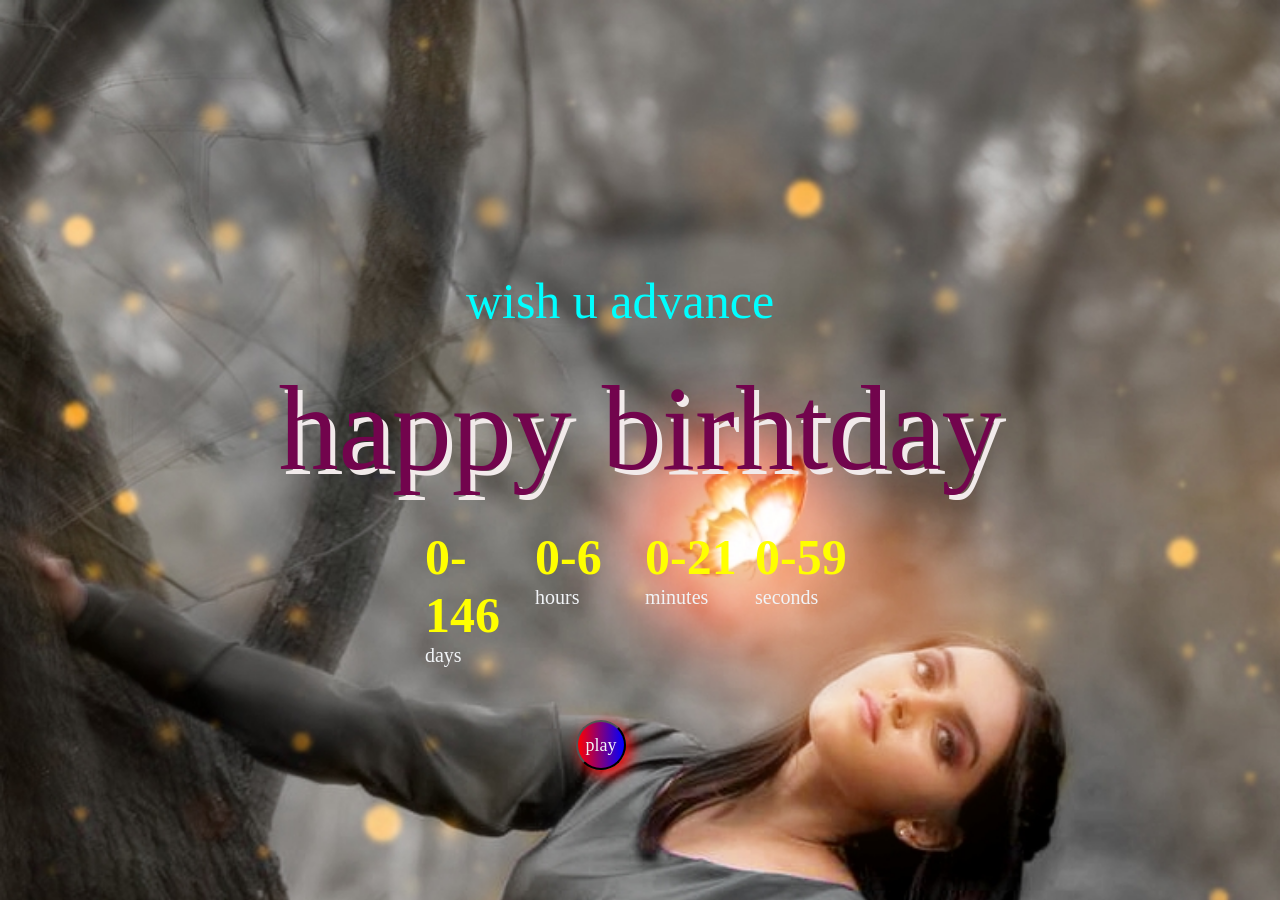
==== index.html @ 774652c4 "Rename year.html to index.html" ====
<!DOCTYPE html>
<html lang="en">
<head>
    <meta charset="UTF-8">
    <meta name="viewport" content="width=device-width, initial-scale=1.0">
    <title>countdown timer</title>
    <link rel="stylesheet" href="csc.css">
</head>
<body>
  
   <div class="img">
    <div>
  
   <p>wish u advance</p>
   <h2 class="newyear"> happy birhtday</h2>
   <div class="counter">

    <div class="box">
        <h2 id="days">00</h2>
        <small>days</small>
    </div>

    <div class="box">
        <h2 id="hours">00</h2>
        <small>hours</small>
    </div>

    <div class="box">
        <h2 id="minutes">00</h2>
        <small>minutes</small>
    </div>

    <div class="box">
        <h2 id="seconds">00</h2>
        <small>seconds</small>
    </div>
   </div>
   <audio id="myaudio"  loop>
    <source src="audio.mp3" type="audio/ogg">
    <source src="audio.mp3" type="audio/mpeg">

   </audio>

   <button  class="btn"  onclick="playAudio()">play</button>
</div>
</div>
<script src="java.js">

</script>
<script>
    var x=document.getElementById("myaudio");
    function playAudio(){
        x.play();
    }
 
    </script>
</body>
</html>
---- csc.css ----
*{
margin: 0;
padding: 0;
font-family: 'Times New Roman', Times, serif;
color: rgb(241, 244, 247);
}

img{

    width:100vw;
    height:100vh;
    position: absolute;
   
}
.img{
    position: absolute;
    display: grid;
    place-content: center;
    width:100%;
    height: 100%;
 
 background-image: url(vjkalyani.jpg);
    background-size: cover;
    background-repeat: no-repeat;
}


.counter{
    
    display: flex;
    justify-content: center;
    align-items: center;
    margin-top:30px;
    gap:10px;
   

}
p{
    font-size:20px;
    text-align: center;
    color: yellow;
}
.newyear{
    font-size: 15px;
    font-weight: 400;
    margin-top:30px;
    text-align: center;
}
.box{
    width:50px;
    height:50px;
}
.box h2
{
    font-size:20px;
    
}
.box small{
    font-size:10px;
}
@media(min-width:576px) 
{
   .img{
    -webkit-animation: name 5s infinite;
    animation-name: name 5s infinite;


   }
   @-webkit-keyframes name{
    0%{background-image: url(vjkalyani\ 1.jpg);}
    30%{background-image: url(vj\ kalyani\ 2.jpg);}
    60%{background-image: url(vjkalyani\ 3.jpg);}
    75%{background-image: url(vjkalyani\ 4.jpg);}
    100%{background-image: url(vjkalyani\ 4.jpg);}
}
@keyframes name{
    0%{background-image: url(vjkalyani\ 1.jpg);}
    30%{background-image: url(vj\ kalyani\ 2.jpg);}
    60%{background-image: url(vjkalyani\ 3.jpg);}
    75%{background-image: url(vjkalyani\ 4.jpg);}
    100%{background-image: url(vjkalyani\ 4.jpg);}
}

    .newyear{
    font-size:60px;
    color: rgb(114, 4, 77);
    text-shadow: 5px 5px 0px rgb(241, 234, 234);
    }
    p{
        font-size: 30px;
        color: aqua;
        position: relative;
        left:-20px;
    }
    .box h2{
        font-size: 30px;
        color: yellow;
    }
    .box{
        width:70px;
        height: 70px;
    }
    .box small{
        font-size: 15px;
    }
 
}
@media(min-width:768px){

 
    .newyear{
        font-size: 120px;
    }
    p{
        font-size: 50px;;
    }
.box h2{
    font-size:50px;

}
.box{
    width:100px;
    height:100px;
}
.box small{
    font-size: 20px;
}
.btn{
    background-color: aqua;
    position:fixed;
    left:45%;
    height: 50px;
    font-size: 18px;
    background: linear-gradient(90deg, red, blue);
    border-radius: 25px;
    top:80%;
}
}
button{
    background-color: black;
    width: 50px;
    position:relative;
    left:30%;
    top:20%;
    height: 50px;
    border-radius: 25px;
    background: linear-gradient(90deg, red, blue);
    box-shadow: 5px 5px 15px rgb(248, 4, 4);
}
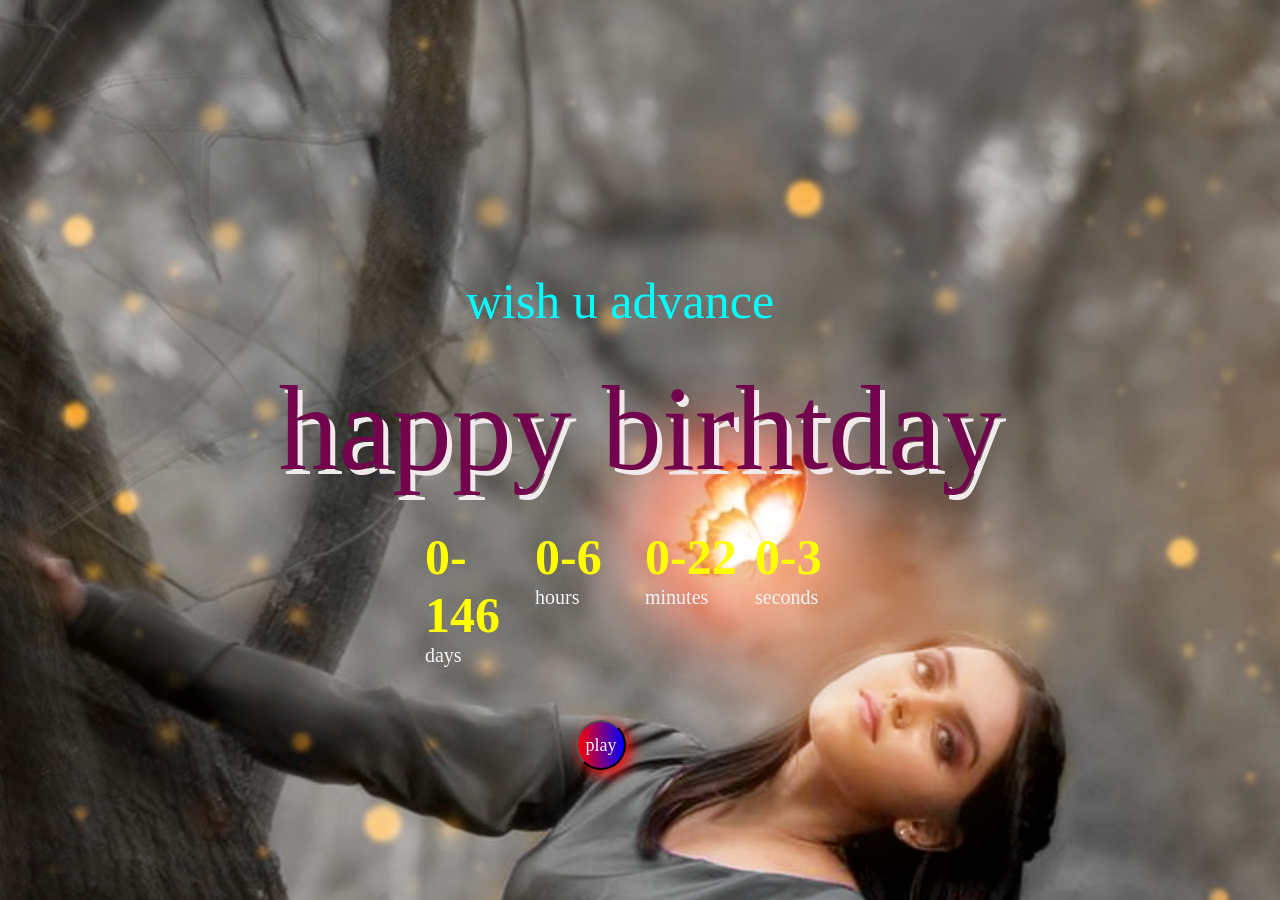
==== commit 29e488c9: "Update index.html" ====
--- a/index.html
+++ b/index.html
@@ -3,7 +3,7 @@
 <head>
     <meta charset="UTF-8">
     <meta name="viewport" content="width=device-width, initial-scale=1.0">
-    <title>countdown timer</title>
+    <title>happyvjk</title>
     <link rel="stylesheet" href="csc.css">
 </head>
 <body>
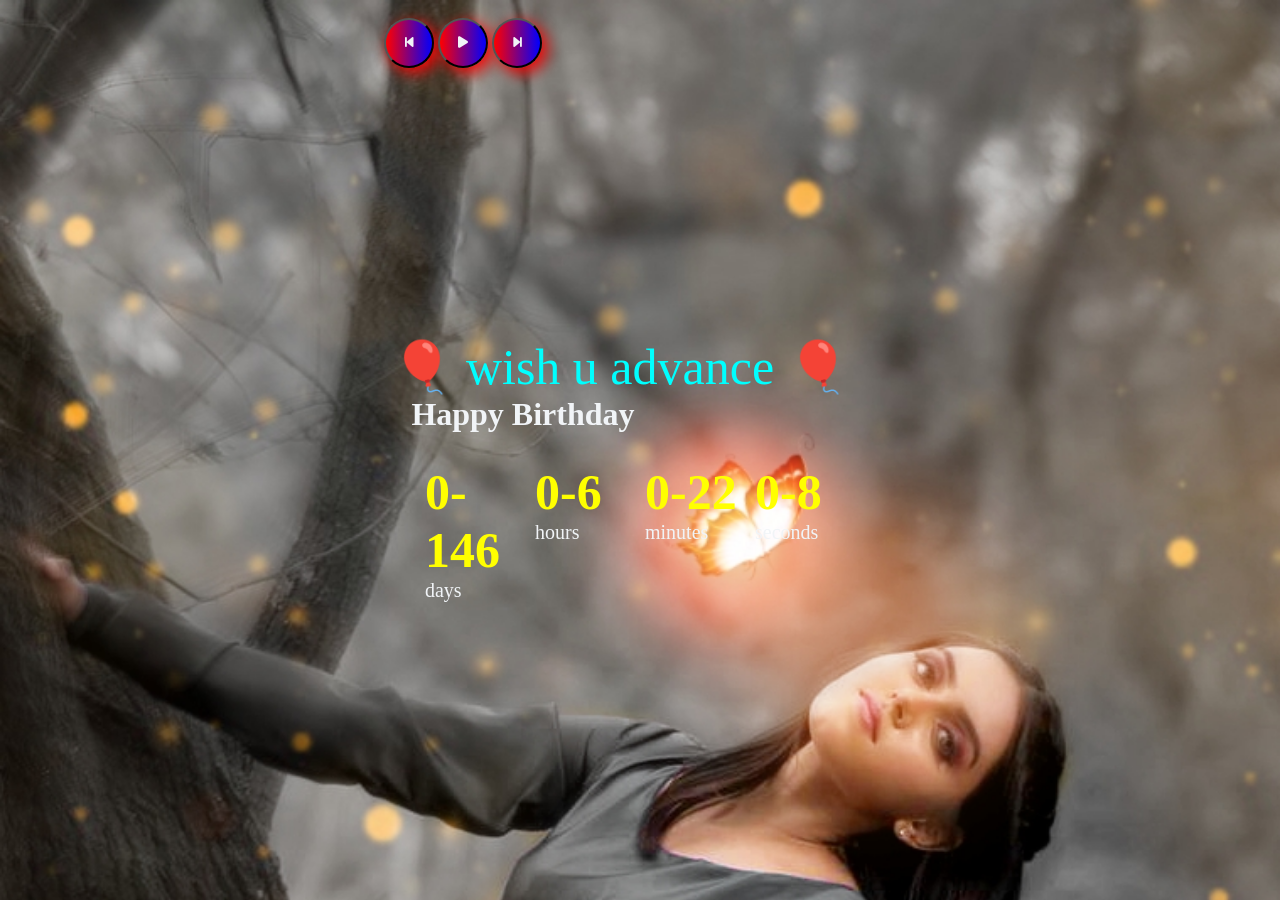
==== commit b7241584: "Update index.html" ====
--- a/index.html
+++ b/index.html
@@ -3,56 +3,80 @@
 <head>
     <meta charset="UTF-8">
     <meta name="viewport" content="width=device-width, initial-scale=1.0">
-    <title>happyvjk</title>
+     <link rel="icon" type="image/x-icon" href="logo.ico">
+    <title>Happy Birthday VJ Kalyani</title>
     <link rel="stylesheet" href="csc.css">
+    <link rel="stylesheet" href="https://cdnjs.cloudflare.com/ajax/libs/font-awesome/6.5.2/css/all.min.css">
 </head>
 <body>
-  
-   <div class="img">
-    <div>
-  
-   <p>wish u advance</p>
-   <h2 class="newyear"> happy birhtday</h2>
-   <div class="counter">
 
-    <div class="box">
-        <h2 id="days">00</h2>
-        <small>days</small>
+    <div class="img">
+        <div class="content-wrapper">
+            <p>🎈 wish u advance 🎈</p>
+            <h1 id="title" class="birthday">Happy Birthday</h1>
+            
+            <div class="counter">
+                <div class="box">
+                    <h2 id="days">00</h2>
+                    <small>days</small>
+                </div>
+                <div class="box">
+                    <h2 id="hours">00</h2>
+                    <small>hours</small>
+                </div>
+                <div class="box">
+                    <h2 id="minutes">00</h2>
+                    <small>minutes</small>
+                </div>
+                <div class="box">
+                    <h2 id="seconds">00</h2>
+                    <small>seconds</small>
+                </div>
+            </div>
+        </div>
     </div>
 
-    <div class="box">
-        <h2 id="hours">00</h2>
-        <small>hours</small>
+  <div class="social">
+    <a href="https://www.instagram.com/vj_kalyani" target="_blank">
+        <i class="fab fa-instagram"></i>
+    </a>
+
+    <a href="https://www.youtube.com/@GetKalyanified" target="_blank">
+        <i class="fab fa-youtube"></i>
+    </a>
+
+    <a href="https://www.facebook.com/profile.php?id=100063867574156" target="_blank">
+        <i class="fab fa-facebook-f"></i>
+    </a>
+
+    <a href="mailto:thesmartkalyani@gmail.com?subject=Hello">
+        <i class="fas fa-envelope"></i>
+    </a>
+</div>
+
+    <audio id="myaudio"></audio>
+    <div class="music-controls">
+        <button onclick="prevSong()"><i class="fas fa-step-backward"></i></button>
+        <button class="play-btn" onclick="playPause()"><i id="playIcon" class="fas fa-play"></i></button>
+        <button onclick="nextSong()"><i class="fas fa-step-forward"></i></button>
     </div>
 
-    <div class="box">
-        <h2 id="minutes">00</h2>
-        <small>minutes</small>
+    <div id="birthdayScreen">
+        <h1>🎉 Happy Birthday VJ Kalyani 🎉</h1>
+        <h2 class="quote">
+            "May your smile shine brighter than the stars,
+            your dreams grow bigger every day,
+            and your life be filled with endless happiness. ❤️"
+        </h2>
+        <div class="balloon b1">🎈</div>
+        <div class="balloon b2">🎈</div>
+        <div class="balloon b3">🎈</div>
+        <div class="balloon b4">🎈</div>
+        <div class="balloon b5">🎈</div>
+
+        
     </div>
 
-    <div class="box">
-        <h2 id="seconds">00</h2>
-        <small>seconds</small>
-    </div>
-   </div>
-   <audio id="myaudio"  loop>
-    <source src="audio.mp3" type="audio/ogg">
-    <source src="audio.mp3" type="audio/mpeg">
-
-   </audio>
-
-   <button  class="btn"  onclick="playAudio()">play</button>
-</div>
-</div>
-<script src="java.js">
-
-</script>
-<script>
-    var x=document.getElementById("myaudio");
-    function playAudio(){
-        x.play();
-    }
- 
-    </script>
+    <script src="java.js"></script>
 </body>
 </html>
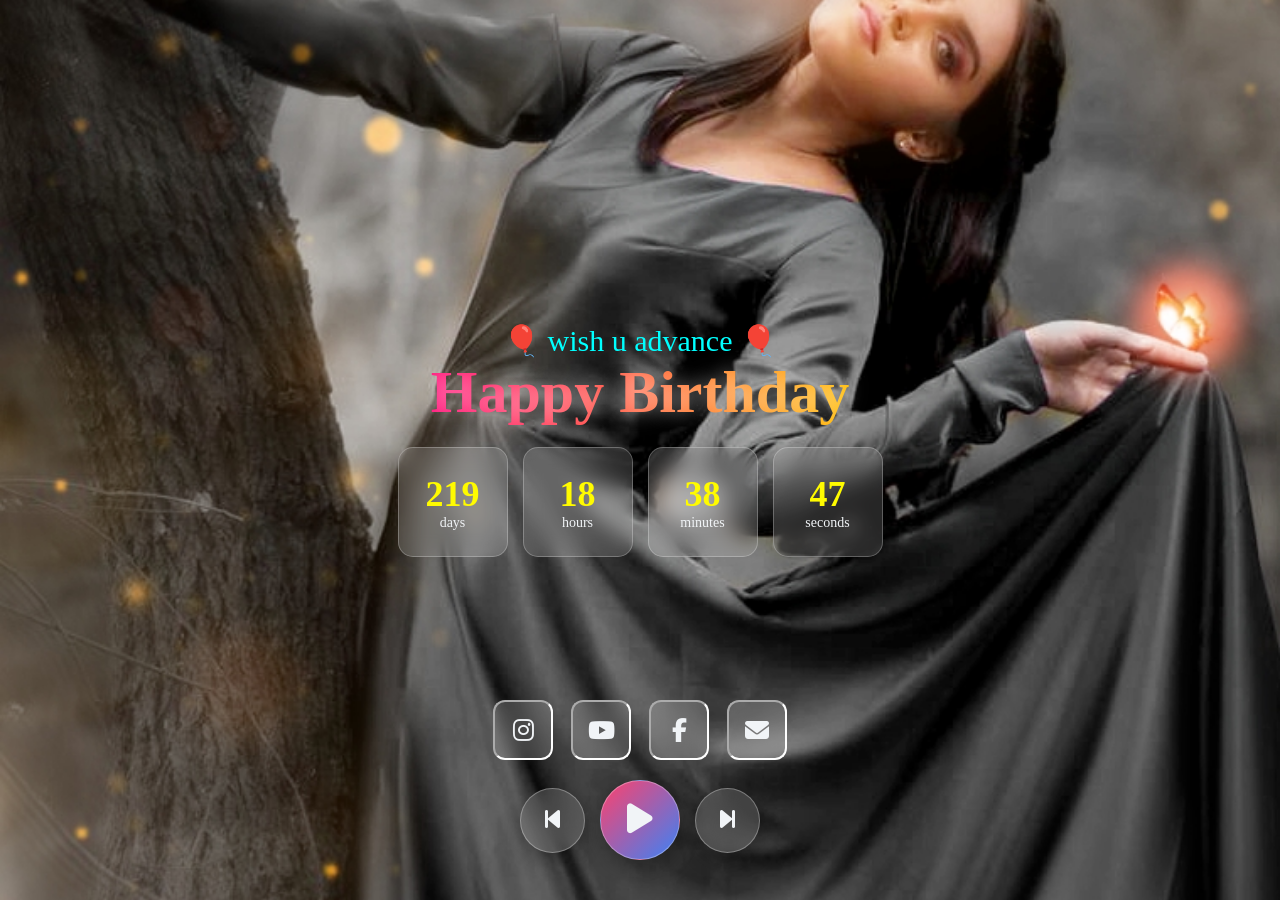
==== commit 316ae0dd: "Update index.html" ====
--- a/index.html
+++ b/index.html
@@ -62,7 +62,7 @@
     </div>
 
     <div id="birthdayScreen">
-        <h1>🎉 Happy Birthday VJ Kalyani 🎉</h1>
+        <h1>🎉 🎉</h1>
         <h2 class="quote">
             "May your smile shine brighter than the stars,
             your dreams grow bigger every day,
--- a/csc.css
+++ b/csc.css
@@ -1,149 +1,379 @@
-*{
-margin: 0;
-padding: 0;
-font-family: 'Times New Roman', Times, serif;
-color: rgb(241, 244, 247);
-}
-
-img{
-
-    width:100vw;
-    height:100vh;
+/* ==========================================================================
+   1. GLOBAL STYLES & RESET
+   ========================================================================== */
+* {
+    margin: 0;
+    padding: 0;
+    box-sizing: border-box; /* Added to prevent layout breaking */
+    font-family: 'Times New Roman', Times, serif;
+    color: rgb(241, 244, 247);
+}
+
+img {
+    width: 100vw;
+    height: 100vh;
     position: absolute;
-   
-}
-.img{
-    position: absolute;
+    object-fit: cover;
+}
+
+/* ==========================================================================
+   2. MAIN CONTAINERS & BACKGROUND
+   ========================================================================== */
+.img {
+    position: fixed;
+    inset: 0;
     display: grid;
     place-content: center;
-    width:100%;
+    width: 100%;
     height: 100%;
- 
- background-image: url(vjkalyani.jpg);
+    background-image: url("vjkalyani.jpg");
     background-size: cover;
+    background-position: center;
     background-repeat: no-repeat;
-}
-
-
-.counter{
+    animation: name 12s infinite ease-in-out;
+}
+
+/* ==========================================================================
+   3. TYPOGRAPHY & ELEMENTS (MOBILE FIRST)
+   ========================================================================== */
+p {
+    font-size: clamp(20px, 4vw, 30px);
+    text-align: center;
+    color: #00ffff;
+    animation: fadeUp 2s ease-in-out infinite alternate;
+}
+
+.birthday {
+    font-size: clamp(34px, 7vw, 60px);
+    text-align: center;
+    font-weight: bold;
+    background: linear-gradient(90deg, #ff0080, #ffcc00, #00ffff, #ff0080);
+    background-size: 300%;
+    -webkit-background-clip: text;
+    -webkit-text-fill-color: transparent;
+    text-shadow: 0 0 20px rgba(255, 255, 255, .6);
+    animation: 
+        gradientMove 5s linear infinite, 
+        zoomText 2.5s ease-in-out infinite;
+}
+
+/* ==========================================================================
+   4. COUNTER & BOXES
+   ========================================================================== */
+.counter {
+    display: flex;
+    justify-content: center;
+    align-items: center;
+    gap: 15px;
+    flex-wrap: wrap;
+    margin: 20px auto;
+}
+
+.box {
+    width: clamp(70px, 15vw, 110px);
+    height: clamp(70px, 15vw, 110px);
+    border-radius: 15px;
+    background: rgba(255, 255, 255, .15);
+    backdrop-filter: blur(10px);
+    -webkit-backdrop-filter: blur(10px);
+    border: 1px solid rgba(255, 255, 255, .25);
+    display: flex;
+    flex-direction: column;
+    justify-content: center;
+    align-items: center;
+    animation: floatBox 3s ease-in-out infinite;
+}
+
+.box h2 {
+    font-size: clamp(20px, 4vw, 36px);
+    color: #fffb00;
+}
+
+.box small {
+    font-size: clamp(11px, 2vw, 14px);
+}
+
+/* Staggering box animations */
+.box:nth-child(2) { animation-delay: .2s; }
+.box:nth-child(3) { animation-delay: .4s; }
+.box:nth-child(4) { animation-delay: .6s; }
+
+/* ==========================================================================
+   5. CONTROLS & SOCIAL BUTTONS
+   ========================================================================== */
+.music-controls {
+    position: fixed;
+    bottom: 20px;
+    left: 50%;
+    transform: translateX(-50%);
+    display: flex;
+    align-items: center;
+    gap: 15px;
+    z-index: 100;
+}
+
+.music-controls button {
+    width: clamp(50px, 10vw, 65px);
+    height: clamp(50px, 10vw, 65px);
+    border: none;
+    border-radius: 50%;
+    cursor: pointer;
+    font-size: clamp(18px, 4vw, 24px);
+    color: #fff;
+    background: rgba(255, 255, 255, 0.15);
+    backdrop-filter: blur(12px);
+    -webkit-backdrop-filter: blur(12px);
+    border: 1px solid rgba(255, 255, 255, 0.3);
+    box-shadow: 0 8px 20px rgba(0, 0, 0, .3);
+    transition: all .3s ease;
+}
+
+.play-btn {
+    width: clamp(65px, 12vw, 80px) !important;
+    height: clamp(65px, 12vw, 80px) !important;
+    font-size: clamp(26px, 5vw, 34px) !important;
+    background: linear-gradient(135deg, #ff416c, #3b82f6) !important;
+}
+
+.music-controls button:hover { transform: scale(1.1); }
+.music-controls button:active { transform: scale(0.95); }
+
+/* Social Bars */
+/* ================= SOCIAL ================= */
+
+.social{
+    position: fixed;
+    left: 50%;
+    bottom: 105px;
+    transform: translateX(-50%);
+
+    display: flex;
+    justify-content: center;
+    align-items: center;
+    gap: 18px;
+
+    z-index: 100;
+}
+
+.social a{
+    width: 55px;
+    height: 55px;
+
+    display: flex;
+    justify-content: center;
+    align-items: center;
+
+    text-decoration: none;
+    font-size: 22px;
+    color: #fff;
+
+    background: rgba(255,255,255,.18);
+    backdrop-filter: blur(10px);
+
+    border: 1px solid rgba(255,255,255,.3);
+    border-radius: 12px;
+
+    transition: .3s;
+}
+
+.social a:hover{
+    transform: scale(1.1);
+}
+
+.social a:nth-child(1):hover{
+    background:#E1306C;
+}
+
+.social a:nth-child(2):hover{
+    background:#FF0000;
+}
+
+.social a:nth-child(3):hover{
+    background:#1877F2;
+}
+
+.social a:nth-child(4):hover{
+    background:#555;
+}
+
+/* ==========================================================================
+   6. CELEBRATION SCREEN
+   ========================================================================== */
+#birthdayScreen{
+    position: fixed;
+    inset: 0;
+    display: none;
+    justify-content: center;
+    align-items: center;
+    flex-direction: column;
+
+     background: url("happy2.png") center center / cover no-repeat;
+    background-size: cover;
+    background-position: center;
+    background-repeat: no-repeat;
+
+    z-index: 9999;
+    overflow: hidden;
+    padding: 20px;
+}
+/* ==========================================================================
+   Smooth Color Transition Keyframes
+   ========================================================================== */
+@keyframes smoothGradient {
+    0% {
+        background-position: 0% 50%;
+    }
+    50% {
+        background-position: 100% 50%;
+    }
+    100% {
+        background-position: 0% 50%;
+    }
+}
+#birthdayScreen h1 {
+    font-size: clamp(36px, 8vw, 70px);
+    color: #fff;
+    text-align: center;
+    animation: zoom 2s infinite;
+    text-shadow: 0 0 20px #fff;
+}
+
+.quote {
+    width: 90%;
+    max-width: 600px;
+    color: white;
+    font-size: clamp(18px, 4vw, 28px);
+    text-align: center;
+    margin-top: 20px;
+    animation: fade 3s infinite;
+}
+
+.balloon {
+    position: absolute;
+    font-size: clamp(40px, 8vw, 70px);
+    animation: fly 8s linear infinite;
+    bottom: -120px;
+}
+
+.b1 { left: 5%; animation-delay: 0s; }
+.b2 { left: 25%; animation-delay: 1.5s; }
+.b3 { left: 45%; animation-delay: 0.7s; }
+.b4 { left: 65%; animation-delay: 2.2s; }
+.b5 { left: 85%; animation-delay: 1.2s; }
+
+/* ==========================================================================
+   7. GLOBAL ANIMATIONS (Available on all devices)
+   ========================================================================== */
+@keyframes fly {
+    from { bottom: -120px; transform: translateX(0); }
+    to { bottom: 110%; transform: translateX(60px); }
+}
+@keyframes zoom {
+    0%, 100% { transform: scale(1); }
+    50% { transform: scale(1.15); }
+}
+@keyframes fade {
+    0%, 100% { opacity: 0.5; }
+    50% { opacity: 1; }
+}
+@keyframes fadeUp {
+    from { opacity: .5; transform: translateY(10px); }
+    to { opacity: 1; transform: translateY(-10px); }
+}
+@keyframes zoomText {
+    0%, 100% { transform: scale(1); }
+    50% { transform: scale(1.05); }
+}
+@keyframes gradientMove {
+    0% { background-position: 0%; }
+    100% { background-position: 300%; }
+}
+@keyframes floatBox {
+    0%, 100% { transform: translateY(0); }
+    50% { transform: translateY(-10px); }
+}
+
+/* ==========================================================================
+   8. MEDIA QUERIES (For Tablet and Desktop Specific Layout Tweaks)
+   ========================================================================== */
+@media (min-width: 1024px) {
+    .img {
+        animation: name 15s infinite ease-in-out;
+    }
     
-    display: flex;
-    justify-content: center;
-    align-items: center;
-    margin-top:30px;
-    gap:10px;
-   
-
-}
-p{
-    font-size:20px;
-    text-align: center;
-    color: yellow;
-}
-.newyear{
-    font-size: 15px;
-    font-weight: 400;
-    margin-top:30px;
-    text-align: center;
-}
-.box{
-    width:50px;
-    height:50px;
-}
-.box h2
-{
-    font-size:20px;
+    @keyframes name {
+        0%, 100% { background-image: url("vjkalyani 1.jpg"); }
+        25% { background-image: url("vj kalyani 2.jpg"); }
+        50% { background-image: url("vjkalyani 3.jpg"); }
+        75% { background-image: url("vjkalyani 4.jpg"); }
+    }
     
-}
-.box small{
-    font-size:10px;
-}
-@media(min-width:576px) 
-{
-   .img{
-    -webkit-animation: name 5s infinite;
-    animation-name: name 5s infinite;
-
-
-   }
-   @-webkit-keyframes name{
-    0%{background-image: url(vjkalyani\ 1.jpg);}
-    30%{background-image: url(vj\ kalyani\ 2.jpg);}
-    60%{background-image: url(vjkalyani\ 3.jpg);}
-    75%{background-image: url(vjkalyani\ 4.jpg);}
-    100%{background-image: url(vjkalyani\ 4.jpg);}
-}
-@keyframes name{
-    0%{background-image: url(vjkalyani\ 1.jpg);}
-    30%{background-image: url(vj\ kalyani\ 2.jpg);}
-    60%{background-image: url(vjkalyani\ 3.jpg);}
-    75%{background-image: url(vjkalyani\ 4.jpg);}
-    100%{background-image: url(vjkalyani\ 4.jpg);}
-}
-
-    .newyear{
-    font-size:60px;
-    color: rgb(114, 4, 77);
-    text-shadow: 5px 5px 0px rgb(241, 234, 234);
-    }
+    .music-controls {
+        bottom: 40px;
+    }
+}
+@media (max-width: 767px) {
+
+
+     #birthdayScreen{
+        background-position: top center;
+    }
+   .social{
+        bottom:95px;
+        gap:12px;
+    }
+
+    .social a{
+        width:48px;
+        height:48px;
+        font-size:20px;
+    }
+
+    .music-controls{
+        bottom:20px;
+    }
+
+    .counter{
+        margin-top: 20px;
+        gap: 10px;
+    }
+
+    .box{
+        width: 70px;
+        height: 70px;
+    }
+
+    .box h2{
+        font-size: 24px;
+    }
+
+    .box small{
+        font-size: 12px;
+    }
+
+    .birthday{
+        font-size: 34px;
+    }
+
     p{
-        font-size: 30px;
-        color: aqua;
-        position: relative;
-        left:-20px;
-    }
-    .box h2{
-        font-size: 30px;
-        color: yellow;
-    }
-    .box{
-        width:70px;
-        height: 70px;
-    }
-    .box small{
-        font-size: 15px;
-    }
- 
-}
-@media(min-width:768px){
-
- 
-    .newyear{
-        font-size: 120px;
-    }
-    p{
-        font-size: 50px;;
-    }
-.box h2{
-    font-size:50px;
-
-}
-.box{
-    width:100px;
-    height:100px;
-}
-.box small{
-    font-size: 20px;
-}
-.btn{
-    background-color: aqua;
-    position:fixed;
-    left:45%;
-    height: 50px;
-    font-size: 18px;
-    background: linear-gradient(90deg, red, blue);
-    border-radius: 25px;
-    top:80%;
-}
-}
-button{
-    background-color: black;
-    width: 50px;
-    position:relative;
-    left:30%;
-    top:20%;
-    height: 50px;
-    border-radius: 25px;
-    background: linear-gradient(90deg, red, blue);
-    box-shadow: 5px 5px 15px rgb(248, 4, 4);
-}+        font-size: 20px;
+    }
+}
+@media (min-width:768px){
+
+    .social{
+        bottom:140px;
+      
+    }
+      #birthdayScreen{
+        background: url(happy.png) center center / cover no-repeat;
+          background-size: 100% 100%;
+    }
+
+    .social a{
+        width:60px;
+        height:60px;
+        font-size:24px;
+          border: white 2px inset;
+    }
+}
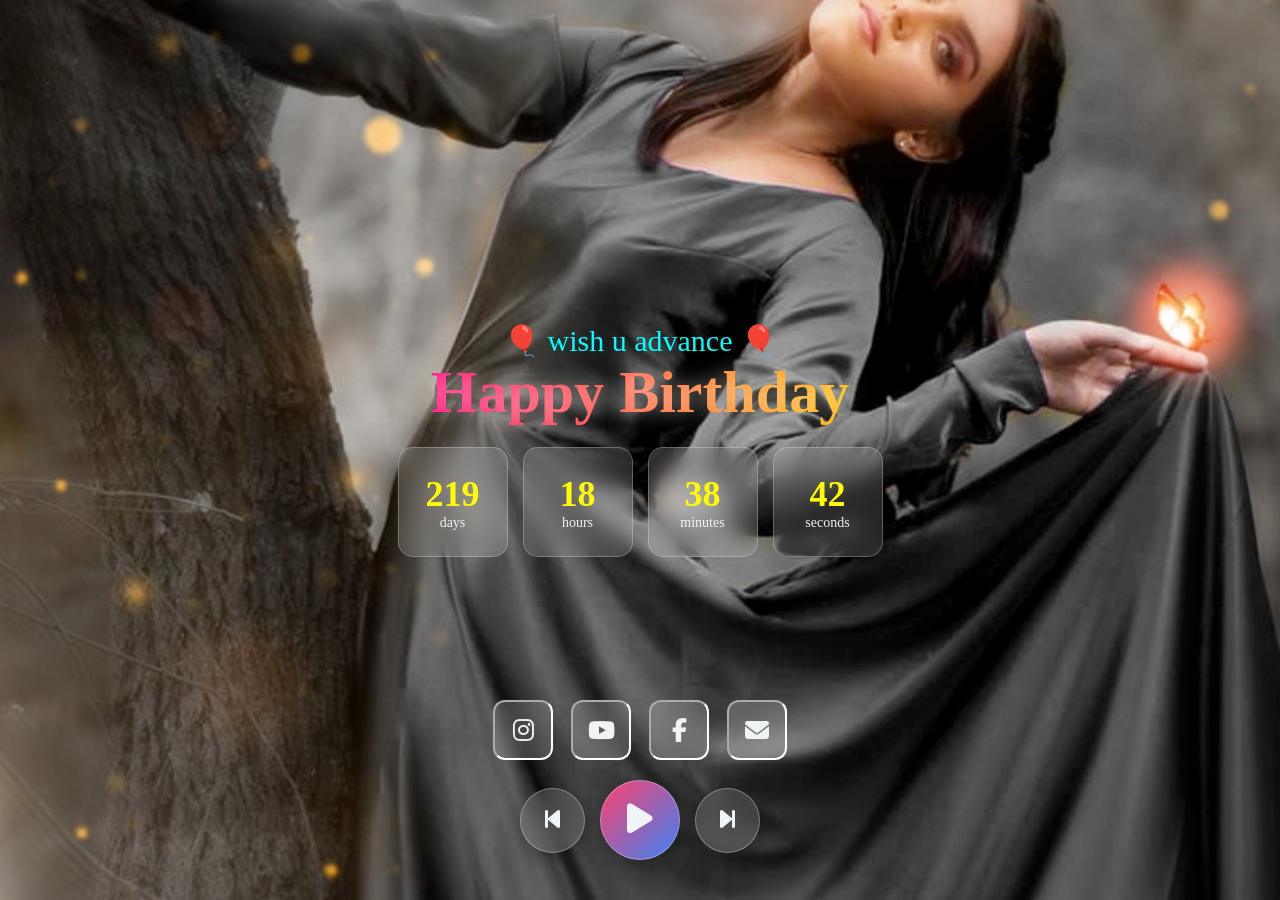
==== commit e6f69e84: "Update index.html" ====
--- a/index.html
+++ b/index.html
@@ -62,7 +62,7 @@
     </div>
 
     <div id="birthdayScreen">
-        <h1>🎉 🎉</h1>
+        
         <h2 class="quote">
             "May your smile shine brighter than the stars,
             your dreams grow bigger every day,
